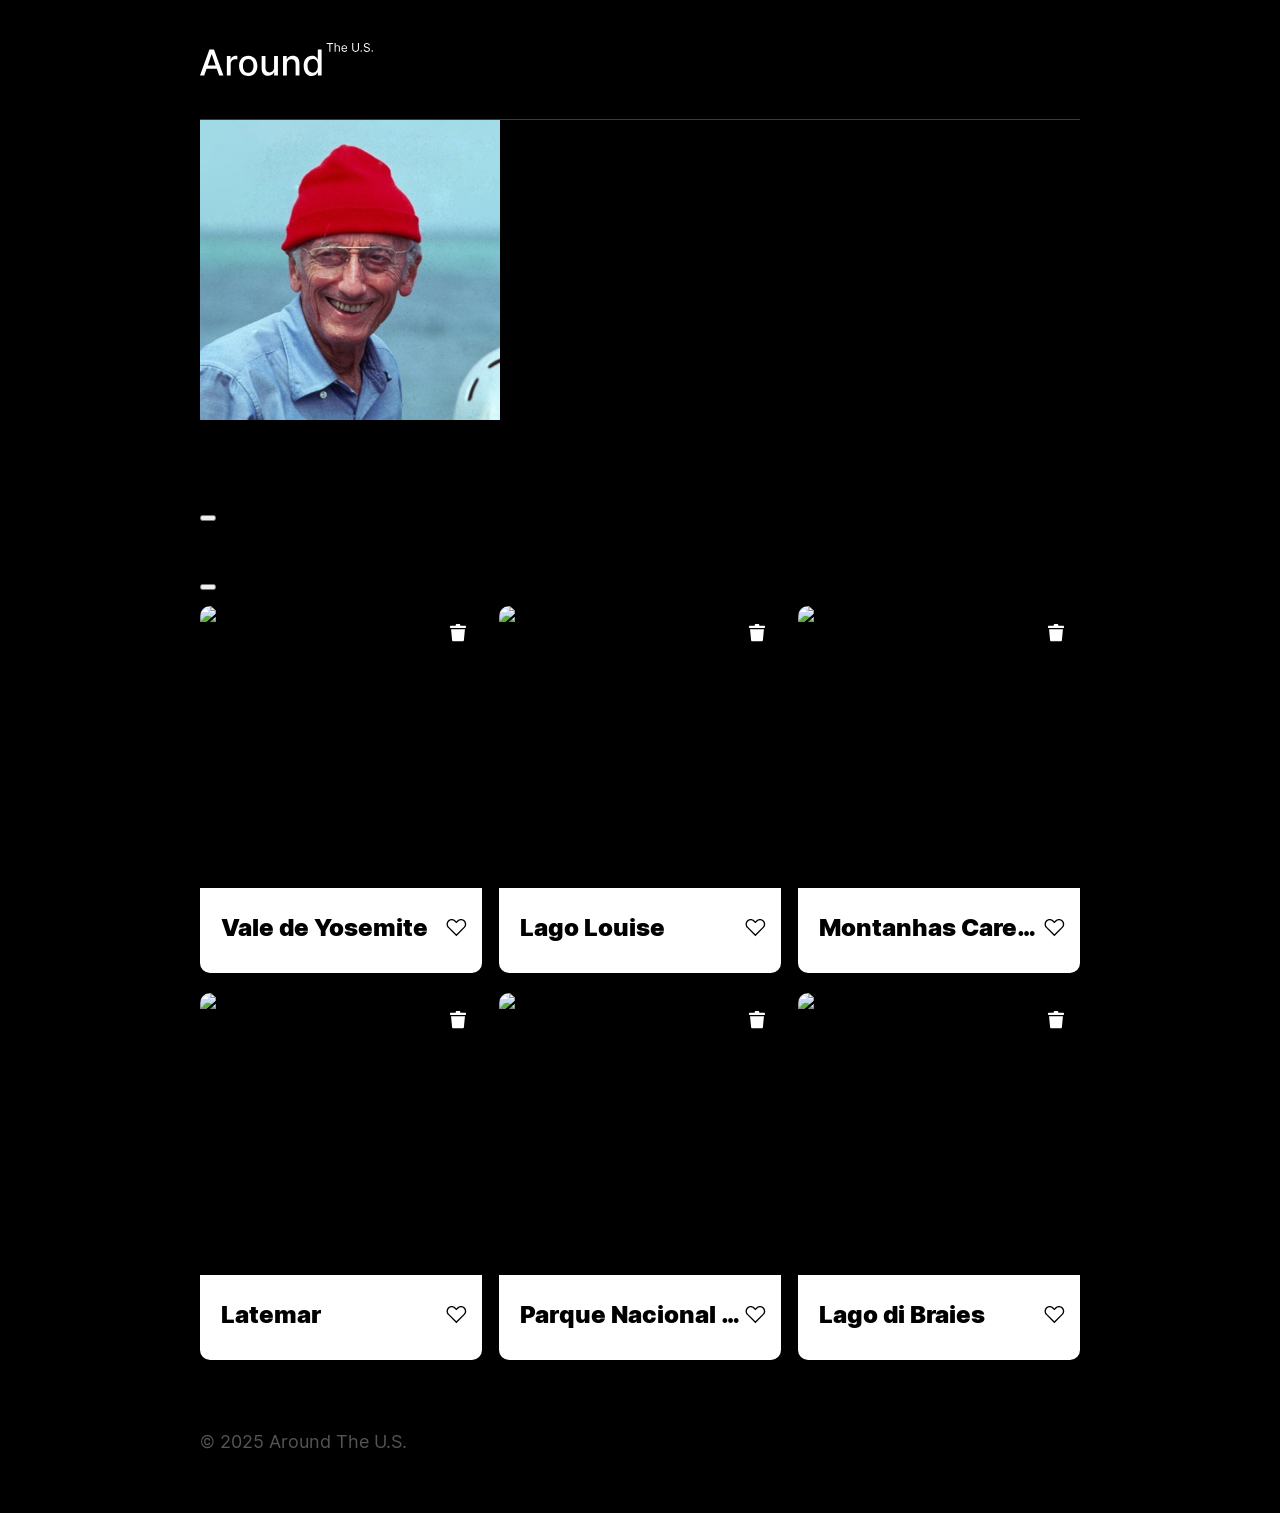
==== index.html @ 0d0c4ff1 "Initial commit" ====
<!DOCTYPE html>
<html lang="pt">
  <head>
    <meta charset="UTF-8" />
    <meta content="width=device-width, initial-scale=1.0" name="viewport" />
    <meta content="ie=edge" http-equiv="X-UA-Compatible" />
    <title>Around The U.S.</title>
    <link href="./pages/index.css" rel="stylesheet" />
  </head>
  <body class="page">
    <div class="page__content">
      <header class="header page__section">
        <img
          alt="Logotipo Around The U.S."
          class="logo header__logo"
          src="./images/logo.svg"
        />
      </header>
      <main class="content">
        <section class="profile page__section">
          <img class="profile__image" src="./images/avatar.jpg" alt="Avatar" />
          <div class="profile__info">
            <h1 class="profile__title">Jacques Cousteau</h1>
            <button
              aria-label="Editar perfil"
              class="profile__edit-button"
              type="button"
            ></button>
            <p class="profile__description">Explorador</p>
          </div>
          <button
            aria-label="Adicionar cartão"
            class="profile__add-button"
            type="button"
          ></button>
        </section>
        <section class="cards page__section">
          <ul class="cards__list">
            <li class="card">
              <img
                class="card__image"
                src="https://practicum-content.s3.us-west-1.amazonaws.com/web-code/moved_yosemite.jpg"
                alt="Vale de Yosemite"
              />
              <button
                aria-label="Excluir cartão"
                class="card__delete-button"
                type="button"
              ></button>
              <div class="card__description">
                <h2 class="card__title">Vale de Yosemite</h2>
                <button
                  aria-label="Botão de curtir"
                  class="card__like-button"
                  type="button"
                ></button>
              </div>
            </li>
            <li class="card">
              <img
                class="card__image"
                src="https://practicum-content.s3.us-west-1.amazonaws.com/web-code/moved_lake-louise.jpg"
                alt="Lago Louise"
              />
              <button
                aria-label="Excluir cartão"
                class="card__delete-button"
                type="button"
              ></button>
              <div class="card__description">
                <h2 class="card__title">Lago Louise</h2>
                <button
                  aria-label="Botão de curtir"
                  class="card__like-button"
                  type="button"
                ></button>
              </div>
            </li>
            <li class="card">
              <img
                class="card__image"
                src="https://practicum-content.s3.us-west-1.amazonaws.com/web-code/moved_bald-mountains.jpg"
                alt="Montanhas Carecas"
              />
              <button
                aria-label="Excluir cartão"
                class="card__delete-button"
                type="button"
              ></button>
              <div class="card__description">
                <h2 class="card__title">Montanhas Carecas</h2>
                <button
                  aria-label="Botão de curtir"
                  class="card__like-button"
                  type="button"
                ></button>
              </div>
            </li>
            <li class="card">
              <img
                class="card__image"
                src="https://practicum-content.s3.us-west-1.amazonaws.com/web-code/moved_latemar.jpg"
                alt="Latemar"
              />
              <button
                aria-label="Excluir cartão"
                class="card__delete-button"
                type="button"
              ></button>
              <div class="card__description">
                <h2 class="card__title">Latemar</h2>
                <button
                  aria-label="Botão de curtir"
                  class="card__like-button"
                  type="button"
                ></button>
              </div>
            </li>
            <li class="card">
              <img
                class="card__image"
                src="https://practicum-content.s3.us-west-1.amazonaws.com/web-code/moved_vanoise.jpg"
                alt="Parque Nacional da Vanoise"
              />
              <button
                aria-label="Excluir cartão"
                class="card__delete-button"
                type="button"
              ></button>
              <div class="card__description">
                <h2 class="card__title">Parque Nacional da Vanoise</h2>
                <button
                  aria-label="Botão de curtir"
                  class="card__like-button"
                  type="button"
                ></button>
              </div>
            </li>
            <li class="card">
              <img
                class="card__image"
                src="https://practicum-content.s3.us-west-1.amazonaws.com/web-code/moved_lago.jpg"
                alt="Lago di Braies"
              />
              <button
                aria-label="Excluir cartão"
                class="card__delete-button"
                type="button"
              ></button>
              <div class="card__description">
                <h2 class="card__title">Lago di Braies</h2>
                <button
                  aria-label="Botão de curtir"
                  class="card__like-button"
                  type="button"
                ></button>
              </div>
            </li>
          </ul>
        </section>
      </main>
      <footer class="footer page__section">
        <p class="footer__copyright">© 2025 Around The U.S.</p>
      </footer>
      <div class="popup" id="edit-popup">
        <div class="popup__content">
          <button
            aria-label="Fechar pop-up"
            class="popup__close"
            type="button"
          ></button>
          <h3 class="popup__title">Editar perfil</h3>
          <form class="popup__form" id="edit-profile-form">
            <input
              class="popup__input popup__input_type_name"
              name="name"
              placeholder="Nome"
              type="text"
            />
            <input
              class="popup__input popup__input_type_description"
              name="description"
              placeholder="Sobre mim"
              type="text"
            />
            <button class="button popup__button" type="submit">Salvar</button>
          </form>
        </div>
      </div>
      <div class="popup" id="new-card-popup">
        <div class="popup__content">
          <button
            aria-label="Fechar pop-up"
            class="popup__close"
            type="button"
          ></button>
          <h3 class="popup__title">Novo local</h3>
          <form class="popup__form" id="new-card-form">
            <input
              class="popup__input popup__input_type_card-name"
              name="place-name"
              placeholder="Título"
              required
              type="text"
            />
            <input
              class="popup__input popup__input_type_url"
              name="link"
              placeholder="Link de Imagem"
              required
              type="url"
            />
            <button class="button popup__button" type="submit">Criar</button>
          </form>
        </div>
      </div>
      <div class="popup" id="image-popup">
        <div class="popup__content popup__content_content_image">
          <button
            aria-label="Fechar pop-up"
            class="popup__close"
            type="button"
          ></button>
          <img alt="" class="popup__image" src="#" />
          <p class="popup__caption"></p>
        </div>
      </div>
    </div>
  </body>
</html>
---- pages/index.css ----
@import url("../vendor/normalize.css");
@import url("../vendor/fonts.css");

@import url("../blocks/page.css");
@import url("../blocks/header.css");
@import url("../blocks/content.css");
@import url("../blocks/footer.css");
@import url("../blocks/profile.css");
@import url("../blocks/cards.css");
@import url("../blocks/card.css");
@import url("../blocks/popup.css");
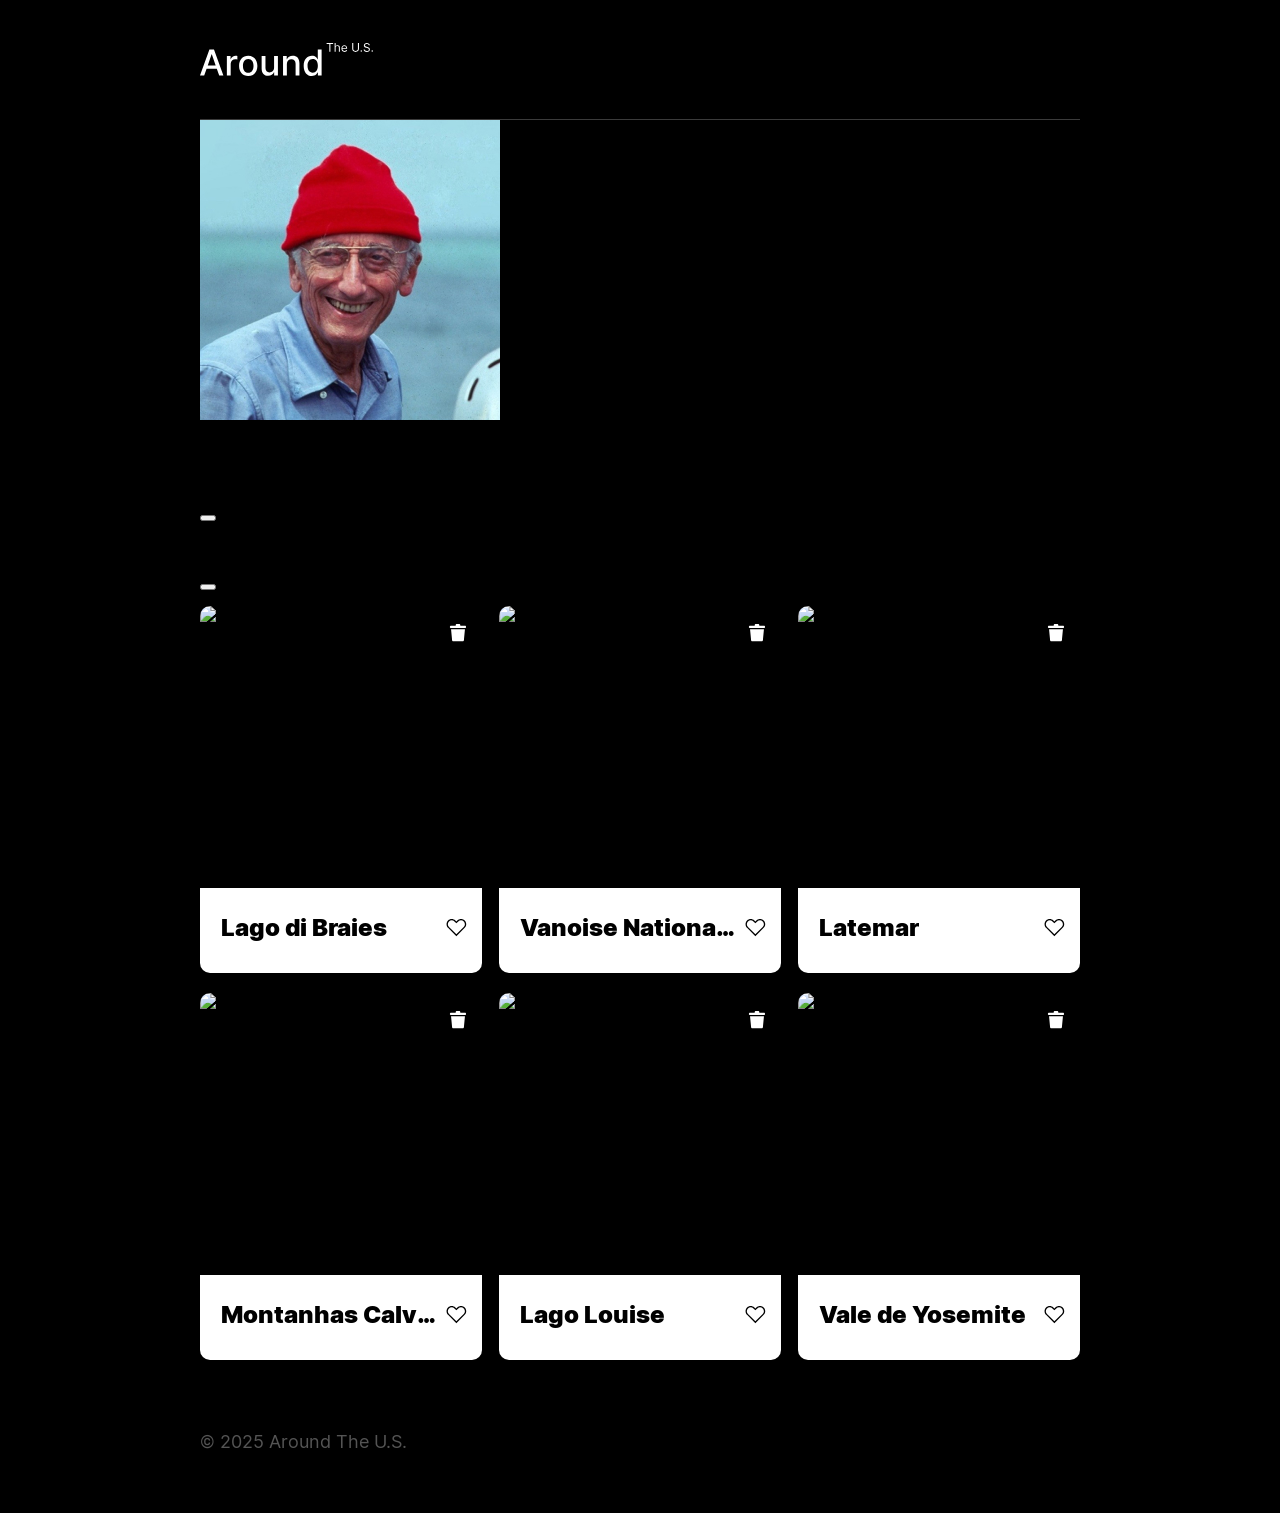
==== commit 80ccb571: "Gerando os cartões atravez de um elemento template" ====
--- a/index.html
+++ b/index.html
@@ -1,4 +1,4 @@
-<!DOCTYPE html>
+<!doctype html>
 <html lang="pt">
   <head>
     <meta charset="UTF-8" />
@@ -34,134 +34,35 @@
             type="button"
           ></button>
         </section>
+
         <section class="cards page__section">
-          <ul class="cards__list">
-            <li class="card">
-              <img
-                class="card__image"
-                src="https://practicum-content.s3.us-west-1.amazonaws.com/web-code/moved_yosemite.jpg"
-                alt="Vale de Yosemite"
-              />
-              <button
-                aria-label="Excluir cartão"
-                class="card__delete-button"
-                type="button"
-              ></button>
-              <div class="card__description">
-                <h2 class="card__title">Vale de Yosemite</h2>
-                <button
-                  aria-label="Botão de curtir"
-                  class="card__like-button"
-                  type="button"
-                ></button>
-              </div>
-            </li>
-            <li class="card">
-              <img
-                class="card__image"
-                src="https://practicum-content.s3.us-west-1.amazonaws.com/web-code/moved_lake-louise.jpg"
-                alt="Lago Louise"
-              />
-              <button
-                aria-label="Excluir cartão"
-                class="card__delete-button"
-                type="button"
-              ></button>
-              <div class="card__description">
-                <h2 class="card__title">Lago Louise</h2>
-                <button
-                  aria-label="Botão de curtir"
-                  class="card__like-button"
-                  type="button"
-                ></button>
-              </div>
-            </li>
-            <li class="card">
-              <img
-                class="card__image"
-                src="https://practicum-content.s3.us-west-1.amazonaws.com/web-code/moved_bald-mountains.jpg"
-                alt="Montanhas Carecas"
-              />
-              <button
-                aria-label="Excluir cartão"
-                class="card__delete-button"
-                type="button"
-              ></button>
-              <div class="card__description">
-                <h2 class="card__title">Montanhas Carecas</h2>
-                <button
-                  aria-label="Botão de curtir"
-                  class="card__like-button"
-                  type="button"
-                ></button>
-              </div>
-            </li>
-            <li class="card">
-              <img
-                class="card__image"
-                src="https://practicum-content.s3.us-west-1.amazonaws.com/web-code/moved_latemar.jpg"
-                alt="Latemar"
-              />
-              <button
-                aria-label="Excluir cartão"
-                class="card__delete-button"
-                type="button"
-              ></button>
-              <div class="card__description">
-                <h2 class="card__title">Latemar</h2>
-                <button
-                  aria-label="Botão de curtir"
-                  class="card__like-button"
-                  type="button"
-                ></button>
-              </div>
-            </li>
-            <li class="card">
-              <img
-                class="card__image"
-                src="https://practicum-content.s3.us-west-1.amazonaws.com/web-code/moved_vanoise.jpg"
-                alt="Parque Nacional da Vanoise"
-              />
-              <button
-                aria-label="Excluir cartão"
-                class="card__delete-button"
-                type="button"
-              ></button>
-              <div class="card__description">
-                <h2 class="card__title">Parque Nacional da Vanoise</h2>
-                <button
-                  aria-label="Botão de curtir"
-                  class="card__like-button"
-                  type="button"
-                ></button>
-              </div>
-            </li>
-            <li class="card">
-              <img
-                class="card__image"
-                src="https://practicum-content.s3.us-west-1.amazonaws.com/web-code/moved_lago.jpg"
-                alt="Lago di Braies"
-              />
-              <button
-                aria-label="Excluir cartão"
-                class="card__delete-button"
-                type="button"
-              ></button>
-              <div class="card__description">
-                <h2 class="card__title">Lago di Braies</h2>
-                <button
-                  aria-label="Botão de curtir"
-                  class="card__like-button"
-                  type="button"
-                ></button>
-              </div>
-            </li>
-          </ul>
+          <ul class="cards__list"></ul>
         </section>
       </main>
+
       <footer class="footer page__section">
         <p class="footer__copyright">© 2025 Around The U.S.</p>
       </footer>
+
+      <template id="card-template">
+        <li class="card">
+          <img class="card__image" src="" alt="" />
+          <button
+            aria-label="Excluir cartão"
+            class="card__delete-button"
+            type="button"
+          ></button>
+          <div class="card__description">
+            <h2 class="card__title"></h2>
+            <button
+              aria-label="Botão de curtir"
+              class="card__like-button"
+              type="button"
+            ></button>
+          </div>
+        </li>
+      </template>
+
       <div class="popup" id="edit-popup">
         <div class="popup__content">
           <button
@@ -187,6 +88,7 @@
           </form>
         </div>
       </div>
+
       <div class="popup" id="new-card-popup">
         <div class="popup__content">
           <button
@@ -214,6 +116,7 @@
           </form>
         </div>
       </div>
+
       <div class="popup" id="image-popup">
         <div class="popup__content popup__content_content_image">
           <button
@@ -226,5 +129,6 @@
         </div>
       </div>
     </div>
+    <script src="scripts/index.js"></script>
   </body>
 </html>
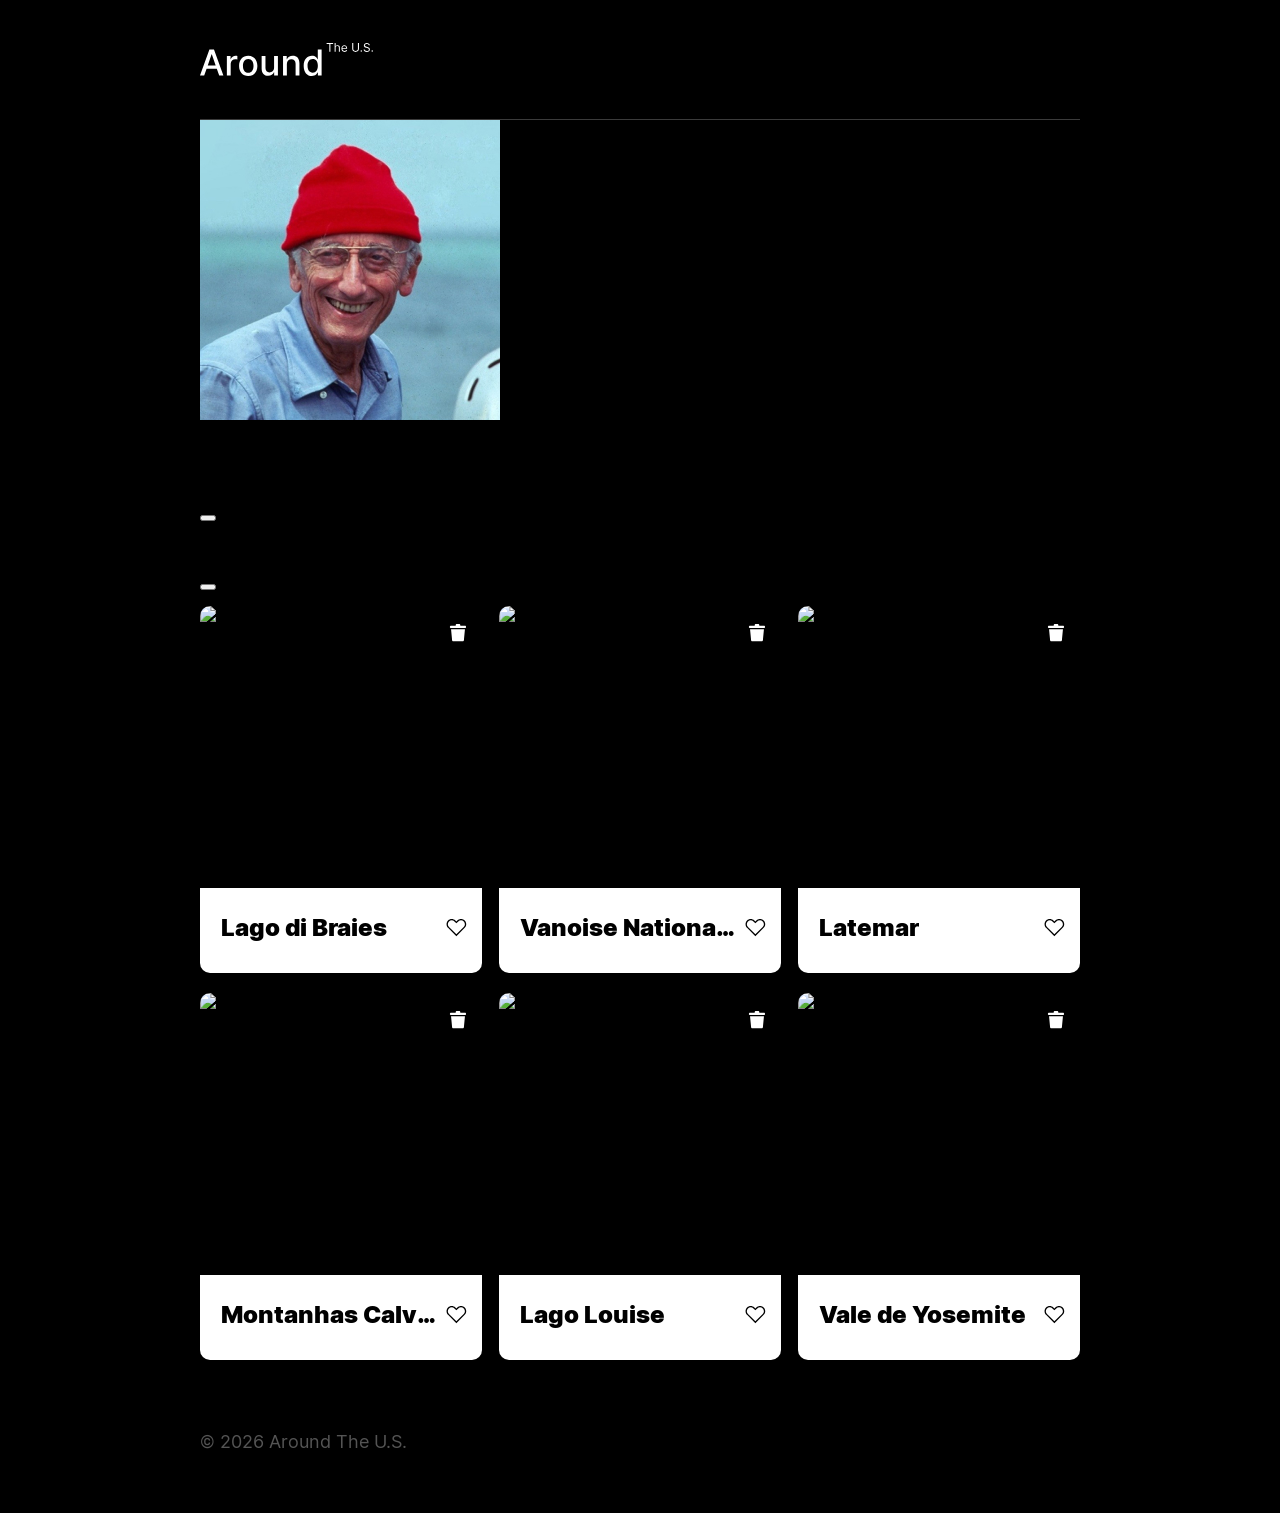
==== commit 53d6811d: "fechamento no sobreposto e no esc" ====
--- a/index.html
+++ b/index.html
@@ -41,7 +41,7 @@
       </main>
 
       <footer class="footer page__section">
-        <p class="footer__copyright">© 2025 Around The U.S.</p>
+        <p class="footer__copyright">© 2026 Around The U.S.</p>
       </footer>
 
       <template id="card-template">
@@ -71,19 +71,29 @@
             type="button"
           ></button>
           <h3 class="popup__title">Editar perfil</h3>
-          <form class="popup__form" id="edit-profile-form">
+          <form class="popup__form" id="edit-profile-form" novalidate>
             <input
               class="popup__input popup__input_type_name"
               name="name"
               placeholder="Nome"
               type="text"
+              minlength="2"
+              maxlength="40"
+              required
             />
+            <span class="popup__error name-error"></span>
+
             <input
               class="popup__input popup__input_type_description"
               name="description"
               placeholder="Sobre mim"
               type="text"
+              minlength="2"
+              maxlength="200"
+              required
             />
+            <span class="popup__error description-error"></span>
+
             <button class="button popup__button" type="submit">Salvar</button>
           </form>
         </div>
@@ -97,14 +107,18 @@
             type="button"
           ></button>
           <h3 class="popup__title">Novo local</h3>
-          <form class="popup__form" id="new-card-form">
+          <form class="popup__form" id="new-card-form" novalidate>
             <input
               class="popup__input popup__input_type_card-name"
               name="place-name"
               placeholder="Título"
               required
               type="text"
+              minlength="2"
+              maxlength="30"
             />
+            <span class="popup__error place-name-error"></span>
+
             <input
               class="popup__input popup__input_type_url"
               name="link"
@@ -112,6 +126,8 @@
               required
               type="url"
             />
+            <span class="popup__error link-error"></span>
+
             <button class="button popup__button" type="submit">Criar</button>
           </form>
         </div>
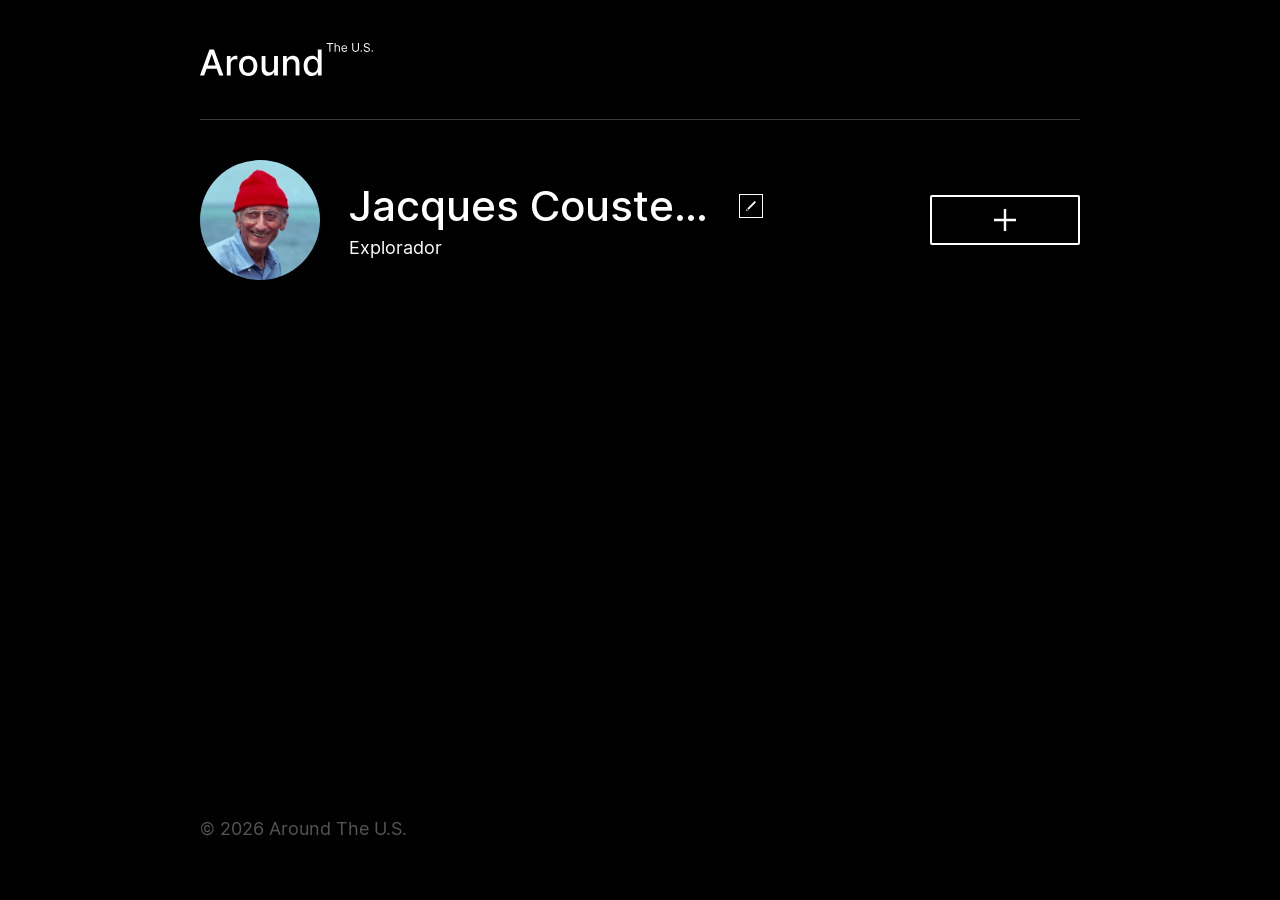
==== commit 227a6f94: "sprint concliuido" ====
--- a/index.html
+++ b/index.html
@@ -1,4 +1,4 @@
-<!doctype html>
+<!DOCTYPE html>
 <html lang="pt">
   <head>
     <meta charset="UTF-8" />
@@ -18,7 +18,11 @@
       </header>
       <main class="content">
         <section class="profile page__section">
-          <img class="profile__image" src="./images/avatar.jpg" alt="Avatar" />
+          <div class="profile__avatar-container">
+            <img class="profile__image profile__avatar" src="./images/avatar.jpg" alt="Avatar" />
+            <button aria-label="Alterar foto de perfil" class="profile__avatar-edit-button" type="button"></button>
+          </div>
+
           <div class="profile__info">
             <h1 class="profile__title">Jacques Cousteau</h1>
             <button
@@ -73,6 +77,7 @@
           <h3 class="popup__title">Editar perfil</h3>
           <form class="popup__form" id="edit-profile-form" novalidate>
             <input
+              id="profile-name"
               class="popup__input popup__input_type_name"
               name="name"
               placeholder="Nome"
@@ -81,9 +86,10 @@
               maxlength="40"
               required
             />
-            <span class="popup__error name-error"></span>
+            <span id="profile-name-error" class="popup__error name-error"></span>
 
             <input
+              id="profile-description"
               class="popup__input popup__input_type_description"
               name="description"
               placeholder="Sobre mim"
@@ -92,7 +98,7 @@
               maxlength="200"
               required
             />
-            <span class="popup__error description-error"></span>
+            <span id="profile-description-error" class="popup__error description-error"></span>
 
             <button class="button popup__button" type="submit">Salvar</button>
           </form>
@@ -109,6 +115,7 @@
           <h3 class="popup__title">Novo local</h3>
           <form class="popup__form" id="new-card-form" novalidate>
             <input
+              id="card-title"
               class="popup__input popup__input_type_card-name"
               name="place-name"
               placeholder="Título"
@@ -117,16 +124,17 @@
               minlength="2"
               maxlength="30"
             />
-            <span class="popup__error place-name-error"></span>
+            <span id="card-title-error" class="popup__error place-name-error"></span>
 
             <input
+              id="card-url"
               class="popup__input popup__input_type_url"
               name="link"
               placeholder="Link de Imagem"
               required
               type="url"
             />
-            <span class="popup__error link-error"></span>
+            <span id="card-url-error" class="popup__error link-error"></span>
 
             <button class="button popup__button" type="submit">Criar</button>
           </form>
@@ -144,7 +152,46 @@
           <p class="popup__caption"></p>
         </div>
       </div>
+
+      <div class="popup" id="delete-confirm-popup">
+        <div class="popup__content">
+          <button
+            aria-label="Fechar pop-up"
+            class="popup__close"
+            type="button"
+          ></button>
+          <h3 class="popup__title">Tem certeza?</h3>
+          <form class="popup__form" id="delete-confirm-form" novalidate>
+            <button class="button popup__button" type="submit">Sim</button>
+          </form>
+        </div>
+      </div>
+
+      <div class="popup" id="avatar-popup">
+        <div class="popup__content">
+          <button
+            aria-label="Fechar pop-up"
+            class="popup__close"
+            type="button"
+          ></button>
+          <h3 class="popup__title">Alterar a foto do perfil</h3>
+          <form class="popup__form" id="avatar-form" novalidate>
+            <input
+              id="avatar-url"
+              class="popup__input popup__input_type_url"
+              name="avatar"
+              placeholder="Link da foto de perfil"
+              required
+              type="url"
+            />
+            <span id="avatar-url-error" class="popup__error avatar-error"></span>
+
+            <button class="button popup__button" type="submit">Salvar</button>
+          </form>
+        </div>
+      </div>
+
     </div>
-    <script src="scripts/index.js"></script>
+    <script type="module" src="./scripts/index.js"></script>
   </body>
-</html>
+</html>
